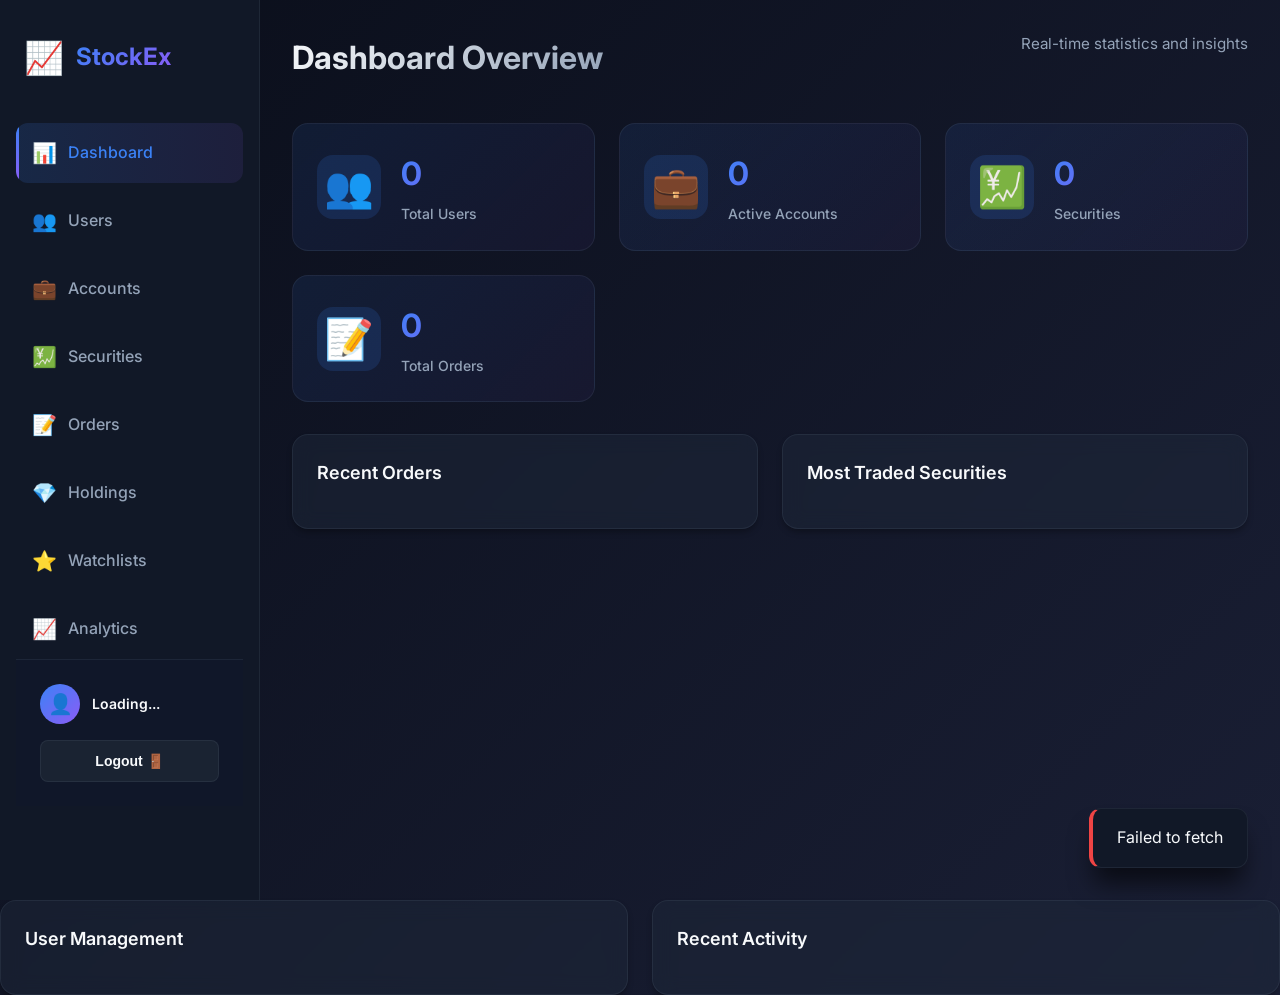
==== web-ui/frontend/dashboard.html @ a8b9a9b4 "Add user authentication and role-based access control - Updated User table schema with password and " ====
<!DOCTYPE html>
<html lang="en">

<head>
    <meta charset="UTF-8">
    <meta name="viewport" content="width=device-width, initial-scale=1.0">
    <title>Stock Exchange Management System</title>
    <link rel="stylesheet" href="styles.css">
    <link href="https://fonts.googleapis.com/css2?family=Inter:wght@300;400;500;600;700&display=swap" rel="stylesheet">
</head>

<body>
    <div class="app-container">
        <!-- Sidebar Navigation -->
        <aside class="sidebar">
            <div class="logo">
                <div class="logo-icon">📈</div>
                <h1>StockEx</h1>
            </div>

            <nav class="nav-menu">
                <a href="#" class="nav-item active" data-page="dashboard">
                    <span class="nav-icon">📊</span>
                    <span>Dashboard</span>
                </a>
                <a href="#" class="nav-item" data-page="users">
                    <span class="nav-icon">👥</span>
                    <span>Users</span>
                </a>
                <a href="#" class="nav-item" data-page="accounts">
                    <span class="nav-icon">💼</span>
                    <span>Accounts</span>
                </a>
                <a href="#" class="nav-item" data-page="securities">
                    <span class="nav-icon">💹</span>
                    <span>Securities</span>
                </a>
                <a href="#" class="nav-item" data-page="orders">
                    <span class="nav-icon">📝</span>
                    <span>Orders</span>
                </a>
                <a href="#" class="nav-item" data-page="holdings">
                    <span class="nav-icon">💎</span>
                    <span>Holdings</span>
                </a>
                <a href="#" class="nav-item" data-page="watchlists">
                    <span class="nav-icon">⭐</span>
                    <span>Watchlists</span>
                </a>
                <a href="#" class="nav-item" data-page="analytics">
                    <span class="nav-icon">📈</span>
                    <span>Analytics</span>
                </a>
                <a href="#" class="nav-item admin-only" data-page="admin" style="display: none;">
                    <span class="nav-icon">🛡️</span>
                    <span>Admin Panel</span>
                </a>
            </nav>

            <div class="user-section">
                <div class="user-info">
                    <div class="user-avatar">👤</div>
                    <div class="user-details">
                        <div class="user-name" id="current-user-name">Loading...</div>
                        <div class="user-role" id="current-user-role"></div>
                    </div>
                </div>
                <button class="btn btn-secondary btn-logout" onclick="logout()">Logout 🚪</button>
            </div>
        </aside>

        <!-- Main Content Area -->
        <main class="main-content">
            <!-- Dashboard Page -->
            <div id="dashboard-page" class="page active">
                <div class="page-header">
                    <h2>Dashboard Overview</h2>
                    <p class="page-subtitle">Real-time statistics and insights</p>
                </div>

                <div class="stats-grid">
                    <div class="stat-card">
                        <div class="stat-icon">👥</div>
                        <div class="stat-info">
                            <h3 id="stat-users">0</h3>
                            <p>Total Users</p>
                        </div>
                    </div>
                    <div class="stat-card">
                        <div class="stat-icon">💼</div>
                        <div class="stat-info">
                            <h3 id="stat-accounts">0</h3>
                            <p>Active Accounts</p>
                        </div>
                    </div>
                    <div class="stat-card">
                        <div class="stat-icon">💹</div>
                        <div class="stat-info">
                            <h3 id="stat-securities">0</h3>
                            <p>Securities</p>
                        </div>
                    </div>
                    <div class="stat-card">
                        <div class="stat-icon">📝</div>
                        <div class="stat-info">
                            <h3 id="stat-orders">0</h3>
                            <p>Total Orders</p>
                        </div>
                    </div>
                </div>

                <div class="dashboard-grid">
                    <div class="card">
                        <h3>Recent Orders</h3>
                        <div id="recent-orders" class="recent-list"></div>
                    </div>
                    <div class="card">
                        <h3>Most Traded Securities</h3>
                        <div id="most-traded" class="recent-list"></div>
                    </div>
                </div>
            </div>

            <!-- Users Page -->
            <div id="users-page" class="page">
                <div class="page-header">
                    <div>
                        <h2>Users</h2>
                        <p class="page-subtitle">Manage system users</p>
                    </div>
                    <button class="btn btn-primary" onclick="showCreateUserModal()">
                        + Add User
                    </button>
                </div>
                <div class="card">
                    <div id="users-table"></div>
                </div>
            </div>

            <!-- Accounts Page -->
            <div id="accounts-page" class="page">
                <div class="page-header">
                    <div>
                        <h2>Accounts</h2>
                        <p class="page-subtitle">Manage brokerage accounts</p>
                    </div>
                    <button class="btn btn-primary" onclick="showCreateAccountModal()">
                        + Add Account
                    </button>
                </div>
                <div class="card">
                    <div id="accounts-table"></div>
                </div>
            </div>

            <!-- Securities Page -->
            <div id="securities-page" class="page">
                <div class="page-header">
                    <div>
                        <h2>Securities</h2>
                        <p class="page-subtitle">Browse and manage securities</p>
                    </div>
                    <button class="btn btn-primary" onclick="showCreateSecurityModal()">
                        + Add Security
                    </button>
                </div>
                <div class="search-bar">
                    <input type="text" id="security-search" placeholder="Search by ticker or name..."
                        onkeyup="searchSecurities()">
                </div>
                <div class="card">
                    <div id="securities-table"></div>
                </div>
            </div>

            <!-- Orders Page -->
            <div id="orders-page" class="page">
                <div class="page-header">
                    <div>
                        <h2>Orders</h2>
                        <p class="page-subtitle">View and manage trading orders</p>
                    </div>
                    <button class="btn btn-primary" onclick="showCreateOrderModal()">
                        + Place Order
                    </button>
                </div>
                <div class="filter-bar">
                    <select id="order-status-filter" onchange="loadOrders()">
                        <option value="">All Orders</option>
                        <option value="OPEN">Open</option>
                        <option value="FILLED">Filled</option>
                        <option value="CANCELED">Canceled</option>
                    </select>
                </div>
                <div class="card">
                    <div id="orders-table"></div>
                </div>
            </div>

            <!-- Holdings Page -->
            <div id="holdings-page" class="page">
                <div class="page-header">
                    <div>
                        <h2>Holdings</h2>
                        <p class="page-subtitle">Portfolio positions</p>
                    </div>
                    <button class="btn btn-primary" onclick="showCreateHoldingModal()">
                        + Add Holding
                    </button>
                </div>
                <div class="card">
                    <div id="holdings-table"></div>
                </div>
            </div>

            <!-- Watchlists Page -->
            <div id="watchlists-page" class="page">
                <div class="page-header">
                    <div>
                        <h2>Watchlists</h2>
                        <p class="page-subtitle">Track favorite securities</p>
                    </div>
                    <button class="btn btn-primary" onclick="showCreateWatchlistModal()">
                        + Create Watchlist
                    </button>
                </div>
                <div id="watchlists-container"></div>
            </div>

            <!-- Analytics Page -->
            <div id="analytics-page" class="page">
                <div class="page-header">
                    <h2>Analytics</h2>
                    <p class="page-subtitle">Advanced insights and statistics</p>
                </div>

                <div class="analytics-grid">
                    <div class="card">
                        <h3>Top Holdings by Value</h3>
                        <div id="top-holdings" class="analytics-list"></div>
                    </div>
                    <div class="card">
                        <h3>Portfolio Values</h3>
                        <div id="portfolio-values" class="analytics-list"></div>
                    </div>
                    <div class="card">
                        <h3>Accounts Without Holdings</h3>
                        <div id="empty-accounts" class="analytics-list"></div>
                    </div>
                </div>
            </div>

            <!-- Admin Panel Page -->
            <div id="admin-page" class="page">
                <div class="page-header">
                    <h2>🛡️ Admin Panel</h2>
                    <p class="page-subtitle">System management and user administration</p>
                </div>

                <div class="analytics-grid" style="grid-template-columns: repeat(auto-fit, minmax(250px, 1fr));">
                    <div class="stat-card">
                        <div class="stat-icon">👥</div>
                        <div class="stat-info">
                            <h3 id="admin-stat-users">0</h3>
                            <p>Regular Users</p>
                        </div>
                    </div>
                    <div class="stat-card">
                        <div class="stat-icon">🛡️</div>
                        <div class="stat-info">
                            <h3 id="admin-stat-admins">0</h3>
                            <p>Administrators</p>
                        </div>
                    </div>
                    <div class="stat-card">
                        <div class="stat-icon">💰</div>
                        <div class="stat-info">
                            <h3 id="admin-stat-cash">$0.00</h3>
                            <p>Total Cash in System</p>
                        </div>
                    </div>
                    <div class="stat-card">
                        <div class="stat-icon">📊</div>
                        <div class="stat-info">
                            <h3 id="admin-stat-active-accounts">0</h3>
                            <p>Active Accounts</p>
                        </div>
                    </div>
                </div>

                <div class="dashboard-grid">
                    <div class="card">
                        <h3>User Management</h3>
                        <div id="admin-users-table"></div>
                    </div>
                    <div class="card">
                        <h3>Recent Activity</h3>
                        <div id="admin-recent-activity"></div>
                    </div>
                </div>
            </div>
        </main>
    </div>

    <!-- Modals -->
    <div id="modal-overlay" class="modal-overlay" onclick="closeModal()"></div>

    <!-- Create User Modal -->
    <div id="create-user-modal" class="modal">
        <div class="modal-header">
            <h3>Create New User</h3>
            <button class="close-btn" onclick="closeModal()">&times;</button>
        </div>
        <form onsubmit="createUser(event)">
            <div class="form-group">
                <label>Full Name</label>
                <input type="text" name="full_name" required>
            </div>
            <div class="form-group">
                <label>Email</label>
                <input type="email" name="email" required>
            </div>
            <div class="modal-actions">
                <button type="button" class="btn btn-secondary" onclick="closeModal()">Cancel</button>
                <button type="submit" class="btn btn-primary">Create User</button>
            </div>
        </form>
    </div>

    <!-- Create Account Modal -->
    <div id="create-account-modal" class="modal">
        <div class="modal-header">
            <h3>Create New Account</h3>
            <button class="close-btn" onclick="closeModal()">&times;</button>
        </div>
        <form onsubmit="createAccount(event)">
            <div class="form-group">
                <label>User</label>
                <select name="user_id" id="account-user-select" required></select>
            </div>
            <div class="form-group">
                <label>Account Name</label>
                <input type="text" name="name" required>
            </div>
            <div class="form-group">
                <label>Initial Cash Balance</label>
                <input type="number" name="cash_balance" step="0.01" value="0.00" required>
            </div>
            <div class="modal-actions">
                <button type="button" class="btn btn-secondary" onclick="closeModal()">Cancel</button>
                <button type="submit" class="btn btn-primary">Create Account</button>
            </div>
        </form>
    </div>

    <!-- Create Security Modal -->
    <div id="create-security-modal" class="modal">
        <div class="modal-header">
            <h3>Add New Security</h3>
            <button class="close-btn" onclick="closeModal()">&times;</button>
        </div>
        <form onsubmit="createSecurity(event)">
            <div class="form-group">
                <label>Ticker Symbol</label>
                <input type="text" name="ticker" required maxlength="10" style="text-transform: uppercase">
            </div>
            <div class="form-group">
                <label>Company Name</label>
                <input type="text" name="name" required>
            </div>
            <div class="form-group">
                <label>Sector</label>
                <input type="text" name="sector">
            </div>
            <div class="form-group">
                <label>Exchange</label>
                <select name="exchange">
                    <option value="NYSE">NYSE</option>
                    <option value="NASDAQ">NASDAQ</option>
                    <option value="AMEX">AMEX</option>
                </select>
            </div>
            <div class="modal-actions">
                <button type="button" class="btn btn-secondary" onclick="closeModal()">Cancel</button>
                <button type="submit" class="btn btn-primary">Add Security</button>
            </div>
        </form>
    </div>

    <!-- Create Order Modal -->
    <div id="create-order-modal" class="modal">
        <div class="modal-header">
            <h3>Place Order</h3>
            <button class="close-btn" onclick="closeModal()">&times;</button>
        </div>
        <form onsubmit="createOrder(event)">
            <div class="form-group">
                <label>Account</label>
                <select name="account_id" id="order-account-select" required></select>
            </div>
            <div class="form-group">
                <label>Security</label>
                <select name="security_id" id="order-security-select" required></select>
            </div>
            <div class="form-group">
                <label>Side</label>
                <select name="side" required>
                    <option value="BUY">Buy</option>
                    <option value="SELL">Sell</option>
                </select>
            </div>
            <div class="form-group">
                <label>Order Type</label>
                <select name="type" id="order-type" onchange="toggleLimitPrice()" required>
                    <option value="MARKET">Market</option>
                    <option value="LIMIT">Limit</option>
                </select>
            </div>
            <div class="form-group" id="limit-price-group" style="display: none;">
                <label>Limit Price</label>
                <input type="number" name="limit_price" step="0.01">
            </div>
            <div class="form-group">
                <label>Quantity</label>
                <input type="number" name="quantity" required min="1">
            </div>
            <div class="modal-actions">
                <button type="button" class="btn btn-secondary" onclick="closeModal()">Cancel</button>
                <button type="submit" class="btn btn-primary">Place Order</button>
            </div>
        </form>
    </div>

    <!-- Create Holding Modal -->
    <div id="create-holding-modal" class="modal">
        <div class="modal-header">
            <h3>Add Holding</h3>
            <button class="close-btn" onclick="closeModal()">&times;</button>
        </div>
        <form onsubmit="createHolding(event)">
            <div class="form-group">
                <label>Account</label>
                <select name="account_id" id="holding-account-select" required></select>
            </div>
            <div class="form-group">
                <label>Security</label>
                <select name="security_id" id="holding-security-select" required></select>
            </div>
            <div class="form-group">
                <label>Quantity</label>
                <input type="number" name="quantity" required min="0">
            </div>
            <div class="form-group">
                <label>Average Cost</label>
                <input type="number" name="avg_cost" step="0.01" required min="0">
            </div>
            <div class="modal-actions">
                <button type="button" class="btn btn-secondary" onclick="closeModal()">Cancel</button>
                <button type="submit" class="btn btn-primary">Add Holding</button>
            </div>
        </form>
    </div>

    <!-- Create Watchlist Modal -->
    <div id="create-watchlist-modal" class="modal">
        <div class="modal-header">
            <h3>Create Watchlist</h3>
            <button class="close-btn" onclick="closeModal()">&times;</button>
        </div>
        <form onsubmit="createWatchlist(event)">
            <div class="form-group">
                <label>User</label>
                <select name="user_id" id="watchlist-user-select" required></select>
            </div>
            <div class="form-group">
                <label>Watchlist Name</label>
                <input type="text" name="name" required>
            </div>
            <div class="modal-actions">
                <button type="button" class="btn btn-secondary" onclick="closeModal()">Cancel</button>
                <button type="submit" class="btn btn-primary">Create Watchlist</button>
            </div>
    </div>
    </div>

    <div class="dashboard-grid">
        <div class="card">
            <h3>User Management</h3>
            <div id="admin-users-table"></div>
        </div>
        <div class="card">
            <h3>Recent Activity</h3>
            <div id="admin-recent-activity"></div>
        </div>
    </div>
    </div>
    </main>
    </div>

    <!-- Modals -->
    <div id="modal-overlay" class="modal-overlay" onclick="closeModal()"></div>

    <!-- Create User Modal -->
    <div id="create-user-modal" class="modal">
        <div class="modal-header">
            <h3>Create New User</h3>
            <button class="close-btn" onclick="closeModal()">&times;</button>
        </div>
        <form onsubmit="createUser(event)">
            <div class="form-group">
                <label>Full Name</label>
                <input type="text" name="full_name" required>
            </div>
            <div class="form-group">
                <label>Email</label>
                <input type="email" name="email" required>
            </div>
            <div class="modal-actions">
                <button type="button" class="btn btn-secondary" onclick="closeModal()">Cancel</button>
                <button type="submit" class="btn btn-primary">Create User</button>
            </div>
        </form>
    </div>

    <!-- Create Account Modal -->
    <div id="create-account-modal" class="modal">
        <div class="modal-header">
            <h3>Create New Account</h3>
            <button class="close-btn" onclick="closeModal()">&times;</button>
        </div>
        <form onsubmit="createAccount(event)">
            <div class="form-group">
                <label>User</label>
                <select name="user_id" id="account-user-select" required></select>
            </div>
            <div class="form-group">
                <label>Account Name</label>
                <input type="text" name="name" required>
            </div>
            <div class="form-group">
                <label>Initial Cash Balance</label>
                <input type="number" name="cash_balance" step="0.01" value="0.00" required>
            </div>
            <div class="modal-actions">
                <button type="button" class="btn btn-secondary" onclick="closeModal()">Cancel</button>
                <button type="submit" class="btn btn-primary">Create Account</button>
            </div>
        </form>
    </div>

    <!-- Create Security Modal -->
    <div id="create-security-modal" class="modal">
        <div class="modal-header">
            <h3>Add New Security</h3>
            <button class="close-btn" onclick="closeModal()">&times;</button>
        </div>
        <form onsubmit="createSecurity(event)">
            <div class="form-group">
                <label>Ticker Symbol</label>
                <input type="text" name="ticker" required maxlength="10" style="text-transform: uppercase">
            </div>
            <div class="form-group">
                <label>Company Name</label>
                <input type="text" name="name" required>
            </div>
            <div class="form-group">
                <label>Sector</label>
                <input type="text" name="sector">
            </div>
            <div class="form-group">
                <label>Exchange</label>
                <select name="exchange">
                    <option value="NYSE">NYSE</option>
                    <option value="NASDAQ">NASDAQ</option>
                    <option value="AMEX">AMEX</option>
                </select>
            </div>
            <div class="modal-actions">
                <button type="button" class="btn btn-secondary" onclick="closeModal()">Cancel</button>
                <button type="submit" class="btn btn-primary">Add Security</button>
            </div>
        </form>
    </div>

    <!-- Create Order Modal -->
    <div id="create-order-modal" class="modal">
        <div class="modal-header">
            <h3>Place Order</h3>
            <button class="close-btn" onclick="closeModal()">&times;</button>
        </div>
        <form onsubmit="createOrder(event)">
            <div class="form-group">
                <label>Account</label>
                <select name="account_id" id="order-account-select" required></select>
            </div>
            <div class="form-group">
                <label>Security</label>
                <select name="security_id" id="order-security-select" required></select>
            </div>
            <div class="form-group">
                <label>Side</label>
                <select name="side" required>
                    <option value="BUY">Buy</option>
                    <option value="SELL">Sell</option>
                </select>
            </div>
            <div class="form-group">
                <label>Order Type</label>
                <select name="type" id="order-type" onchange="toggleLimitPrice()" required>
                    <option value="MARKET">Market</option>
                    <option value="LIMIT">Limit</option>
                </select>
            </div>
            <div class="form-group" id="limit-price-group" style="display: none;">
                <label>Limit Price</label>
                <input type="number" name="limit_price" step="0.01">
            </div>
            <div class="form-group">
                <label>Quantity</label>
                <input type="number" name="quantity" required min="1">
            </div>
            <div class="modal-actions">
                <button type="button" class="btn btn-secondary" onclick="closeModal()">Cancel</button>
                <button type="submit" class="btn btn-primary">Place Order</button>
            </div>
        </form>
    </div>

    <!-- Create Holding Modal -->
    <div id="create-holding-modal" class="modal">
        <div class="modal-header">
            <h3>Add Holding</h3>
            <button class="close-btn" onclick="closeModal()">&times;</button>
        </div>
        <form onsubmit="createHolding(event)">
            <div class="form-group">
                <label>Account</label>
                <select name="account_id" id="holding-account-select" required></select>
            </div>
            <div class="form-group">
                <label>Security</label>
                <select name="security_id" id="holding-security-select" required></select>
            </div>
            <div class="form-group">
                <label>Quantity</label>
                <input type="number" name="quantity" required min="0">
            </div>
            <div class="form-group">
                <label>Average Cost</label>
                <input type="number" name="avg_cost" step="0.01" required min="0">
            </div>
            <div class="modal-actions">
                <button type="button" class="btn btn-secondary" onclick="closeModal()">Cancel</button>
                <button type="submit" class="btn btn-primary">Add Holding</button>
            </div>
        </form>
    </div>

    <!-- Create Watchlist Modal -->
    <div id="create-watchlist-modal" class="modal">
        <div class="modal-header">
            <h3>Create Watchlist</h3>
            <button class="close-btn" onclick="closeModal()">&times;</button>
        </div>
        <form onsubmit="createWatchlist(event)">
            <div class="form-group">
                <label>User</label>
                <select name="user_id" id="watchlist-user-select" required></select>
            </div>
            <div class="form-group">
                <label>Watchlist Name</label>
                <input type="text" name="name" required>
            </div>
            <div class="modal-actions">
                <button type="button" class="btn btn-secondary" onclick="closeModal()">Cancel</button>
                <button type="submit" class="btn btn-primary">Create Watchlist</button>
            </div>
        </form>
    </div>

    <!-- Notification Toast -->
    <div id="toast" class="toast"></div>

    <!-- Scripts -->
    <script src="auth.js?v=1.1"></script>
    <script src="app.js?v=1.1"></script>
</body>

</html>
---- web-ui/frontend/styles.css ----
/* ==================== ROOT VARIABLES ==================== */
:root {
    --bg-primary: #0a0e1a;
    --bg-secondary: #111827;
    --bg-tertiary: #1a2332;
    --bg-card: rgba(30, 41, 59, 0.5);

    --text-primary: #f8fafc;
    --text-secondary: #94a3b8;
    --text-muted: #64748b;

    --accent-primary: #3b82f6;
    --accent-secondary: #8b5cf6;
    --accent-success: #10b981;
    --accent-warning: #f59e0b;
    --accent-danger: #ef4444;

    --border-color: rgba(148, 163, 184, 0.1);
    --shadow-sm: 0 1px 2px 0 rgba(0, 0, 0, 0.05);
    --shadow-md: 0 4px 6px -1px rgba(0, 0, 0, 0.3);
    --shadow-lg: 0 10px 15px -3px rgba(0, 0, 0, 0.5);
    --shadow-xl: 0 20px 25px -5px rgba(0, 0, 0, 0.6);

    --transition-fast: 150ms ease;
    --transition-normal: 250ms ease;
    --transition-slow: 350ms ease;
}

/* ==================== GLOBAL STYLES ==================== */
* {
    margin: 0;
    padding: 0;
    box-sizing: border-box;
}

body {
    font-family: 'Inter', -apple-system, BlinkMacSystemFont, 'Segoe UI', sans-serif;
    background: linear-gradient(135deg, #0a0e1a 0%, #1a1f35 100%);
    color: var(--text-primary);
    line-height: 1.6;
    overflow-x: hidden;
}

.app-container {
    display: flex;
    min-height: 100vh;
}

/* ==================== SIDEBAR ==================== */
.sidebar {
    width: 260px;
    background: var(--bg-secondary);
    border-right: 1px solid var(--border-color);
    padding: 2rem 1rem;
    position: fixed;
    left: 0;
    top: 0;
    bottom: 0;
    overflow-y: auto;
    backdrop-filter: blur(10px);
    z-index: 100;
}

.logo {
    display: flex;
    align-items: center;
    gap: 0.75rem;
    margin-bottom: 2.5rem;
    padding: 0 0.5rem;
}

.logo-icon {
    font-size: 2rem;
    animation: float 3s ease-in-out infinite;
}

@keyframes float {

    0%,
    100% {
        transform: translateY(0);
    }

    50% {
        transform: translateY(-5px);
    }
}

.logo h1 {
    font-size: 1.5rem;
    font-weight: 700;
    background: linear-gradient(135deg, var(--accent-primary), var(--accent-secondary));
    -webkit-background-clip: text;
    -webkit-text-fill-color: transparent;
    background-clip: text;
}

.nav-menu {
    display: flex;
    flex-direction: column;
    gap: 0.5rem;
}

.nav-item {
    display: flex;
    align-items: center;
    gap: 0.75rem;
    padding: 0.875rem 1rem;
    border-radius: 0.75rem;
    color: var(--text-secondary);
    text-decoration: none;
    transition: all var(--transition-normal);
    position: relative;
    overflow: hidden;
    font-weight: 500;
}

.nav-item::before {
    content: '';
    position: absolute;
    left: 0;
    top: 0;
    bottom: 0;
    width: 3px;
    background: linear-gradient(180deg, var(--accent-primary), var(--accent-secondary));
    transform: scaleY(0);
    transition: transform var(--transition-normal);
}

.nav-item:hover {
    background: rgba(59, 130, 246, 0.1);
    color: var(--text-primary);
    transform: translateX(3px);
}

.nav-item.active {
    background: linear-gradient(90deg, rgba(59, 130, 246, 0.15), rgba(139, 92, 246, 0.1));
    color: var(--accent-primary);
}

.user-section {
    padding: 1.5rem;
    background: rgba(15, 23, 42, 0.6);
    border-top: 1px solid rgba(148, 163, 184, 0.1);
    margin-top: auto;
}

.user-info {
    display: flex;
    align-items: center;
    gap: 0.75rem;
    margin-bottom: 1rem;
}

.user-avatar {
    width: 40px;
    height: 40px;
    border-radius: 50%;
    background: linear-gradient(135deg, #3b82f6, #8b5cf6);
    display: flex;
    align-items: center;
    justify-content: center;
    font-size: 1.25rem;
}

.user-details {
    flex: 1;
    min-width: 0;
}

.user-name {
    font-weight: 600;
    color: #f8fafc;
    font-size: 0.875rem;
    white-space: nowrap;
    overflow: hidden;
    text-overflow: ellipsis;
}

.user-role {
    font-size: 0.75rem;
    color: #94a3b8;
    text-transform: uppercase;
    letter-spacing: 0.5px;
}

.btn-logout {
    width: 100%;
    padding: 0.625rem;
    font-size: 0.875rem;
    justify-content: center;
    gap: 0.5rem;
}

.nav-item.active::before {
    transform: scaleY(1);
}

.nav-icon {
    font-size: 1.25rem;
    width: 1.5rem;
    text-align: center;
}

/* ==================== MAIN CONTENT ==================== */
.main-content {
    margin-left: 260px;
    flex: 1;
    padding: 2rem;
    width: calc(100% - 260px);
}

.page {
    display: none;
    animation: fadeIn 0.3s ease;
}

.page.active {
    display: block;
}

@keyframes fadeIn {
    from {
        opacity: 0;
        transform: translateY(10px);
    }

    to {
        opacity: 1;
        transform: translateY(0);
    }
}

.page-header {
    margin-bottom: 2rem;
    display: flex;
    justify-content: space-between;
    align-items: flex-start;
}

.page-header h2 {
    font-size: 2rem;
    font-weight: 700;
    margin-bottom: 0.5rem;
    background: linear-gradient(135deg, var(--text-primary), var(--text-secondary));
    -webkit-background-clip: text;
    -webkit-text-fill-color: transparent;
    background-clip: text;
}

.page-subtitle {
    color: var(--text-secondary);
    font-size: 0.95rem;
}

/* ==================== CARDS ==================== */
.card {
    background: var(--bg-card);
    border: 1px solid var(--border-color);
    border-radius: 1rem;
    padding: 1.5rem;
    box-shadow: var(--shadow-md);
    backdrop-filter: blur(10px);
    transition: all var(--transition-normal);
}

.card:hover {
    box-shadow: var(--shadow-lg);
    border-color: rgba(59, 130, 246, 0.3);
}

.card h3 {
    font-size: 1.125rem;
    font-weight: 600;
    margin-bottom: 1rem;
    color: var(--text-primary);
}

/* ==================== STATS GRID ==================== */
.stats-grid {
    display: grid;
    grid-template-columns: repeat(auto-fit, minmax(250px, 1fr));
    gap: 1.5rem;
    margin-bottom: 2rem;
}

.stat-card {
    background: linear-gradient(135deg, rgba(59, 130, 246, 0.1), rgba(139, 92, 246, 0.05));
    border: 1px solid var(--border-color);
    border-radius: 1rem;
    padding: 1.5rem;
    display: flex;
    align-items: center;
    gap: 1.25rem;
    transition: all var(--transition-normal);
    cursor: pointer;
    position: relative;
    overflow: hidden;
}

.stat-card::before {
    content: '';
    position: absolute;
    top: 0;
    left: 0;
    right: 0;
    height: 3px;
    background: linear-gradient(90deg, var(--accent-primary), var(--accent-secondary));
    transform: scaleX(0);
    transition: transform var(--transition-normal);
}

.stat-card:hover {
    transform: translateY(-4px);
    box-shadow: var(--shadow-lg);
    border-color: rgba(59, 130, 246, 0.4);
}

.stat-card:hover::before {
    transform: scaleX(1);
}

.stat-icon {
    font-size: 2.5rem;
    width: 4rem;
    height: 4rem;
    display: flex;
    align-items: center;
    justify-content: center;
    background: rgba(59, 130, 246, 0.15);
    border-radius: 1rem;
}

.stat-info h3 {
    font-size: 2rem;
    font-weight: 700;
    margin-bottom: 0.25rem;
    background: linear-gradient(135deg, var(--accent-primary), var(--accent-secondary));
    -webkit-background-clip: text;
    -webkit-text-fill-color: transparent;
    background-clip: text;
}

.stat-info p {
    color: var(--text-secondary);
    font-size: 0.875rem;
    font-weight: 500;
}

/* ==================== DASHBOARD GRID ==================== */
.dashboard-grid {
    display: grid;
    grid-template-columns: repeat(auto-fit, minmax(400px, 1fr));
    gap: 1.5rem;
}

.recent-list {
    display: flex;
    flex-direction: column;
    gap: 0.75rem;
    max-height: 400px;
    overflow-y: auto;
}

.recent-item {
    padding: 1rem;
    background: rgba(30, 41, 59, 0.4);
    border: 1px solid var(--border-color);
    border-radius: 0.5rem;
    transition: all var(--transition-fast);
}

.recent-item:hover {
    background: rgba(59, 130, 246, 0.1);
    border-color: rgba(59, 130, 246, 0.3);
    transform: translateX(4px);
}

/* ==================== TABLES ==================== */
.data-table {
    width: 100%;
    border-collapse: separate;
    border-spacing: 0;
    overflow: hidden;
}

.data-table thead {
    background: linear-gradient(135deg, rgba(59, 130, 246, 0.15), rgba(139, 92, 246, 0.1));
    position: sticky;
    top: 0;
    z-index: 10;
}

.data-table th {
    padding: 1rem;
    text-align: left;
    font-weight: 600;
    color: var(--text-primary);
    font-size: 0.875rem;
    text-transform: uppercase;
    letter-spacing: 0.05em;
    border-bottom: 2px solid var(--border-color);
}

.data-table td {
    padding: 1rem;
    border-bottom: 1px solid var(--border-color);
    color: var(--text-secondary);
}

.data-table tbody tr {
    transition: all var(--transition-fast);
}

.data-table tbody tr:hover {
    background: rgba(59, 130, 246, 0.08);
}

.data-table tbody tr:last-child td {
    border-bottom: none;
}

/* ==================== BUTTONS ==================== */
.btn {
    padding: 0.75rem 1.5rem;
    border: none;
    border-radius: 0.5rem;
    font-weight: 600;
    cursor: pointer;
    transition: all var(--transition-normal);
    font-size: 0.875rem;
    display: inline-flex;
    align-items: center;
    gap: 0.5rem;
    position: relative;
    overflow: hidden;
}

.btn::before {
    content: '';
    position: absolute;
    top: 50%;
    left: 50%;
    width: 0;
    height: 0;
    border-radius: 50%;
    background: rgba(255, 255, 255, 0.2);
    transform: translate(-50%, -50%);
    transition: width 0.6s, height 0.6s;
}

.btn:active::before {
    width: 300px;
    height: 300px;
}

.btn-primary {
    background: linear-gradient(135deg, var(--accent-primary), var(--accent-secondary));
    color: white;
    box-shadow: 0 4px 15px rgba(59, 130, 246, 0.3);
}

.btn-primary:hover {
    box-shadow: 0 6px 20px rgba(59, 130, 246, 0.4);
    transform: translateY(-2px);
}

.btn-secondary {
    background: var(--bg-tertiary);
    color: var(--text-primary);
    border: 1px solid var(--border-color);
}

.btn-secondary:hover {
    background: var(--bg-secondary);
    border-color: var(--accent-primary);
}

.btn-success {
    background: var(--accent-success);
    color: white;
}

.btn-danger {
    background: var(--accent-danger);
    color: white;
}

.btn-sm {
    padding: 0.5rem 1rem;
    font-size: 0.8125rem;
}

/* ==================== BADGES ==================== */
.badge {
    padding: 0.375rem 0.75rem;
    border-radius: 9999px;
    font-size: 0.75rem;
    font-weight: 600;
    display: inline-block;
    text-transform: uppercase;
    letter-spacing: 0.05em;
}

.badge-open {
    background: rgba(59, 130, 246, 0.2);
    color: var(--accent-primary);
}

.badge-filled {
    background: rgba(16, 185, 129, 0.2);
    color: var(--accent-success);
}

.badge-canceled {
    background: rgba(239, 68, 68, 0.2);
    color: var(--accent-danger);
}

.badge-active {
    background: rgba(16, 185, 129, 0.2);
    color: var(--accent-success);
}

/* ==================== FORMS ==================== */
.form-group {
    margin-bottom: 1.5rem;
}

.form-group label {
    display: block;
    margin-bottom: 0.5rem;
    font-weight: 500;
    color: var(--text-primary);
    font-size: 0.875rem;
}

.form-group input,
.form-group select,
.form-group textarea {
    width: 100%;
    padding: 0.75rem 1rem;
    background: var(--bg-tertiary);
    border: 1px solid var(--border-color);
    border-radius: 0.5rem;
    color: var(--text-primary);
    font-size: 0.9375rem;
    transition: all var(--transition-normal);
}

.form-group input:focus,
.form-group select:focus,
.form-group textarea:focus {
    outline: none;
    border-color: var(--accent-primary);
    box-shadow: 0 0 0 3px rgba(59, 130, 246, 0.1);
}

.search-bar {
    margin-bottom: 1.5rem;
}

.search-bar input {
    width: 100%;
    max-width: 500px;
    padding: 0.875rem 1.25rem;
    background: var(--bg-card);
    border: 1px solid var(--border-color);
    border-radius: 9999px;
    color: var(--text-primary);
    font-size: 0.9375rem;
    backdrop-filter: blur(10px);
    transition: all var(--transition-normal);
}

.search-bar input:focus {
    outline: none;
    border-color: var(--accent-primary);
    box-shadow: 0 0 0 3px rgba(59, 130, 246, 0.15);
}

.filter-bar {
    margin-bottom: 1.5rem;
}

.filter-bar select {
    padding: 0.75rem 1.25rem;
    background: var(--bg-card);
    border: 1px solid var(--border-color);
    border-radius: 0.5rem;
    color: var(--text-primary);
    font-size: 0.9375rem;
    cursor: pointer;
    backdrop-filter: blur(10px);
    transition: all var(--transition-normal);
}

.filter-bar select:focus {
    outline: none;
    border-color: var(--accent-primary);
}

/* ==================== MODALS ==================== */
.modal-overlay {
    position: fixed;
    top: 0;
    left: 0;
    right: 0;
    bottom: 0;
    background: rgba(0, 0, 0, 0.7);
    backdrop-filter: blur(5px);
    z-index: 999;
    display: none;
    animation: fadeIn 0.2s ease;
}

.modal-overlay.active {
    display: block;
}

.modal {
    position: fixed;
    top: 50%;
    left: 50%;
    transform: translate(-50%, -50%) scale(0.9);
    background: var(--bg-secondary);
    border: 1px solid var(--border-color);
    border-radius: 1rem;
    padding: 2rem;
    max-width: 500px;
    width: 90%;
    max-height: 90vh;
    overflow-y: auto;
    z-index: 1000;
    box-shadow: var(--shadow-xl);
    opacity: 0;
    transition: all var(--transition-normal);
    display: none;
}

.modal.active {
    display: block;
    opacity: 1;
    transform: translate(-50%, -50%) scale(1);
}

.modal-header {
    display: flex;
    justify-content: space-between;
    align-items: center;
    margin-bottom: 1.5rem;
}

.modal-header h3 {
    font-size: 1.5rem;
    font-weight: 700;
}

.close-btn {
    background: none;
    border: none;
    font-size: 1.5rem;
    color: var(--text-secondary);
    cursor: pointer;
    width: 2rem;
    height: 2rem;
    display: flex;
    align-items: center;
    justify-content: center;
    border-radius: 0.5rem;
    transition: all var(--transition-fast);
}

.close-btn:hover {
    background: rgba(239, 68, 68, 0.1);
    color: var(--accent-danger);
}

.modal-actions {
    display: flex;
    gap: 1rem;
    justify-content: flex-end;
    margin-top: 2rem;
}

/* ==================== TOAST NOTIFICATIONS ==================== */
.toast {
    position: fixed;
    bottom: 2rem;
    right: 2rem;
    background: var(--bg-secondary);
    border: 1px solid var(--border-color);
    border-radius: 0.75rem;
    padding: 1rem 1.5rem;
    box-shadow: var(--shadow-xl);
    transform: translateX(400px);
    transition: transform var(--transition-normal);
    z-index: 1001;
    max-width: 400px;
    backdrop-filter: blur(10px);
}

.toast.show {
    transform: translateX(0);
}

.toast.success {
    border-left: 4px solid var(--accent-success);
}

.toast.error {
    border-left: 4px solid var(--accent-danger);
}

/* ==================== ANALYTICS ==================== */
.analytics-grid {
    display: grid;
    grid-template-columns: repeat(auto-fit, minmax(350px, 1fr));
    gap: 1.5rem;
}

.analytics-list {
    display: flex;
    flex-direction: column;
    gap: 0.75rem;
    max-height: 500px;
    overflow-y: auto;
}

.analytics-item {
    padding: 1rem;
    background: rgba(30, 41, 59, 0.4);
    border: 1px solid var(--border-color);
    border-radius: 0.5rem;
    transition: all var(--transition-fast);
}

.analytics-item:hover {
    background: rgba(59, 130, 246, 0.1);
    border-color: rgba(59, 130, 246, 0.3);
}

/* ==================== WATCHLISTS ==================== */
.watchlists-grid {
    display: grid;
    grid-template-columns: repeat(auto-fill, minmax(350px, 1fr));
    gap: 1.5rem;
}

.watchlist-card {
    background: var(--bg-card);
    border: 1px solid var(--border-color);
    border-radius: 1rem;
    padding: 1.5rem;
    backdrop-filter: blur(10px);
    transition: all var(--transition-normal);
}

.watchlist-card:hover {
    border-color: rgba(59, 130, 246, 0.4);
    box-shadow: var(--shadow-lg);
}

.watchlist-header {
    display: flex;
    justify-content: space-between;
    align-items: center;
    margin-bottom: 1rem;
}

.watchlist-items {
    display: flex;
    flex-direction: column;
    gap: 0.5rem;
}

.watchlist-item {
    padding: 0.75rem;
    background: rgba(30, 41, 59, 0.4);
    border-radius: 0.5rem;
    display: flex;
    justify-content: space-between;
    align-items: center;
    transition: all var(--transition-fast);
}

.watchlist-item:hover {
    background: rgba(59, 130, 246, 0.1);
}

/* ==================== SCROLLBAR ==================== */
::-webkit-scrollbar {
    width: 8px;
    height: 8px;
}

::-webkit-scrollbar-track {
    background: var(--bg-tertiary);
}

::-webkit-scrollbar-thumb {
    background: var(--text-muted);
    border-radius: 4px;
}

::-webkit-scrollbar-thumb:hover {
    background: var(--text-secondary);
}

/* ==================== RESPONSIVE ==================== */
@media (max-width: 768px) {
    .sidebar {
        transform: translateX(-100%);
        transition: transform var(--transition-normal);
    }

    .main-content {
        margin-left: 0;
        width: 100%;
    }

    .stats-grid,
    .dashboard-grid,
    .analytics-grid {
        grid-template-columns: 1fr;
    }
}

/* ==================== ANIMATIONS ==================== */
@keyframes slideIn {
    from {
        opacity: 0;
        transform: translateY(20px);
    }

    to {
        opacity: 1;
        transform: translateY(0);
    }
}

.animate-slide-in {
    animation: slideIn 0.4s ease;
}
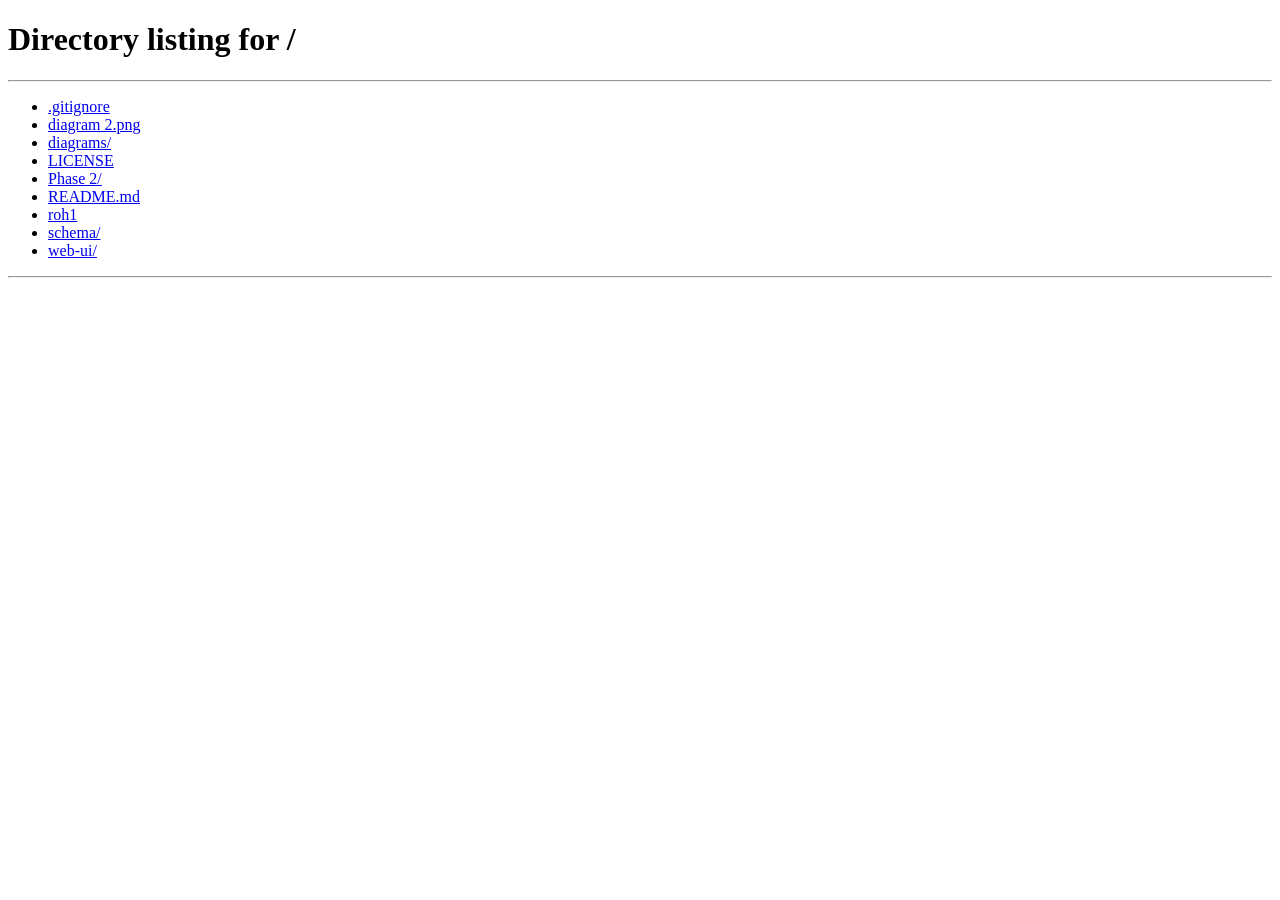
==== commit bf58492a: "Add order fulfillment system and watchlist privacy features" ====
--- a/web-ui/frontend/dashboard.html
+++ b/web-ui/frontend/dashboard.html
@@ -7,6 +7,10 @@
     <title>Stock Exchange Management System</title>
     <link rel="stylesheet" href="styles.css">
     <link href="https://fonts.googleapis.com/css2?family=Inter:wght@300;400;500;600;700&display=swap" rel="stylesheet">
+    <!-- Disable caching -->
+    <meta http-equiv="Cache-Control" content="no-cache, no-store, must-revalidate">
+    <meta http-equiv="Pragma" content="no-cache">
+    <meta http-equiv="Expires" content="0">
 </head>
 
 <body>
@@ -683,7 +687,7 @@
 
     <!-- Scripts -->
     <script src="auth.js?v=1.1"></script>
-    <script src="app.js?v=1.1"></script>
+    <script src="app-fixed.js"></script>
 </body>
 
 </html>
